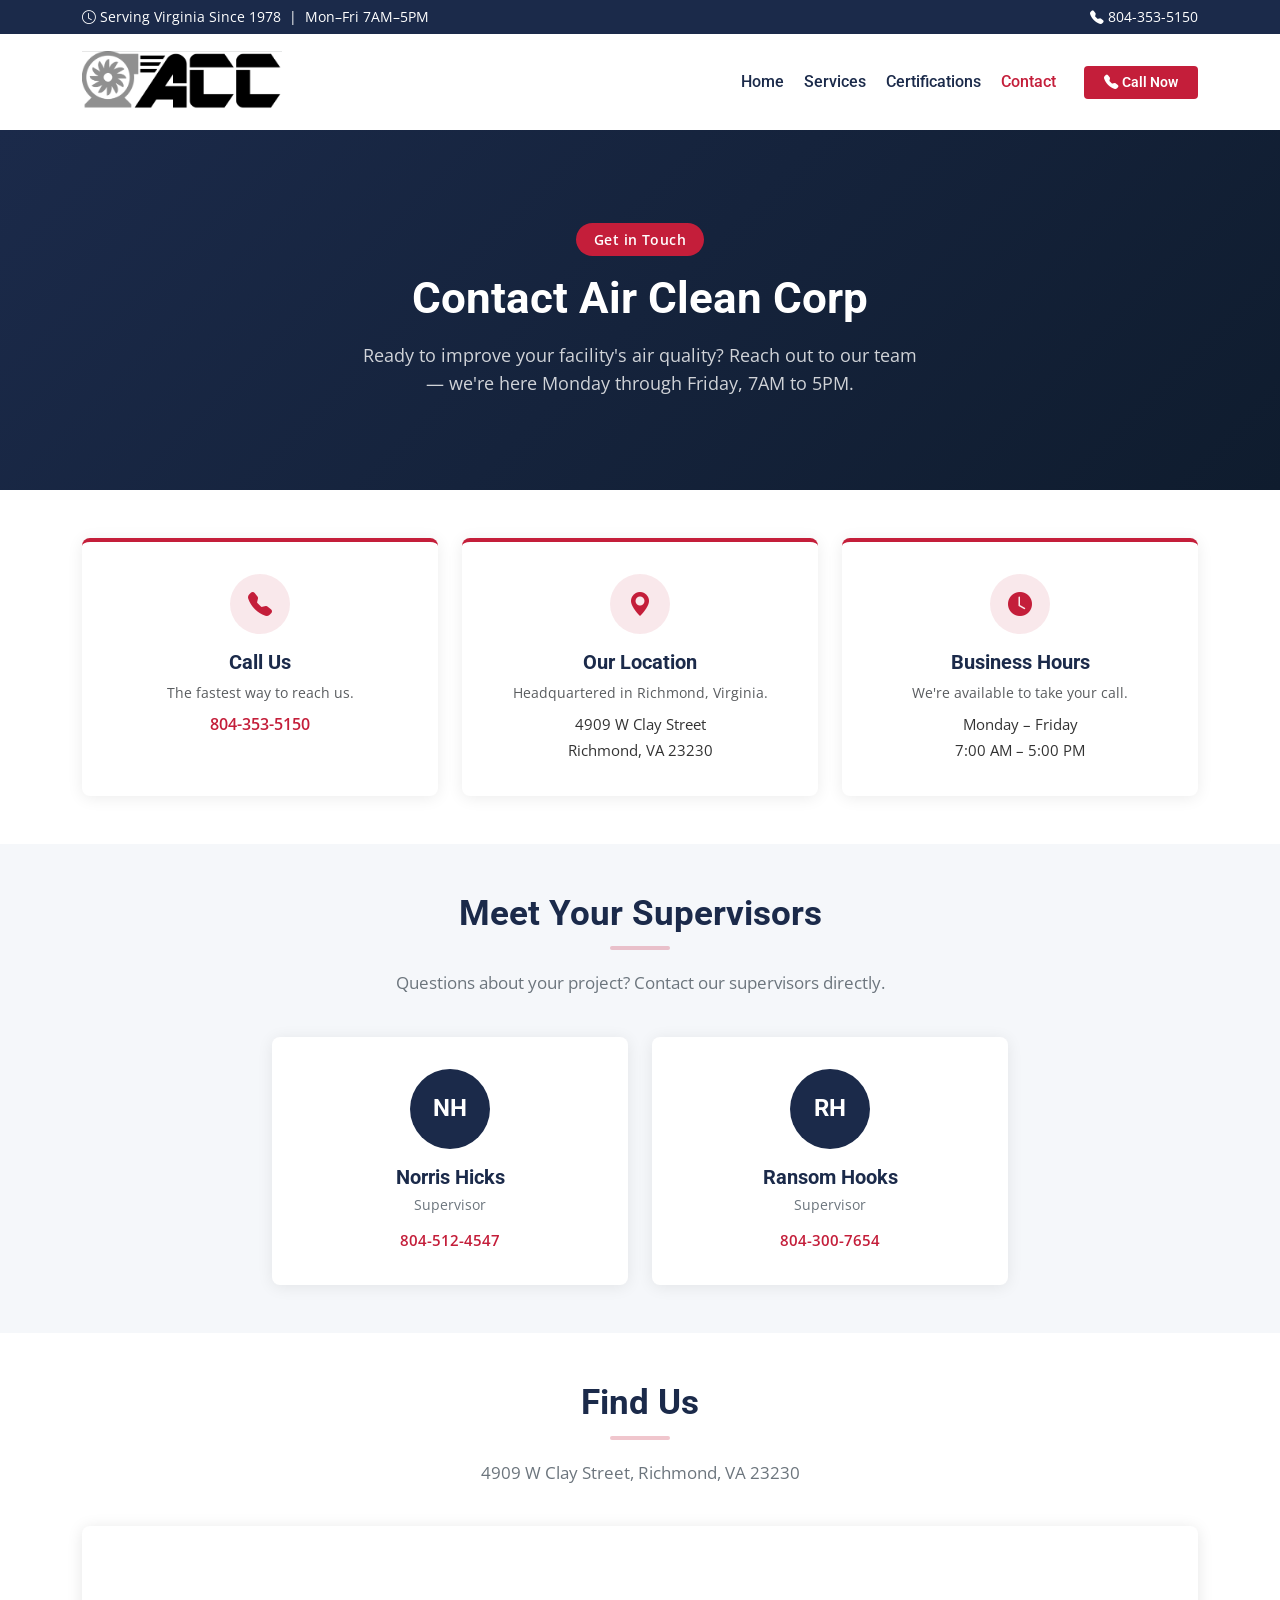
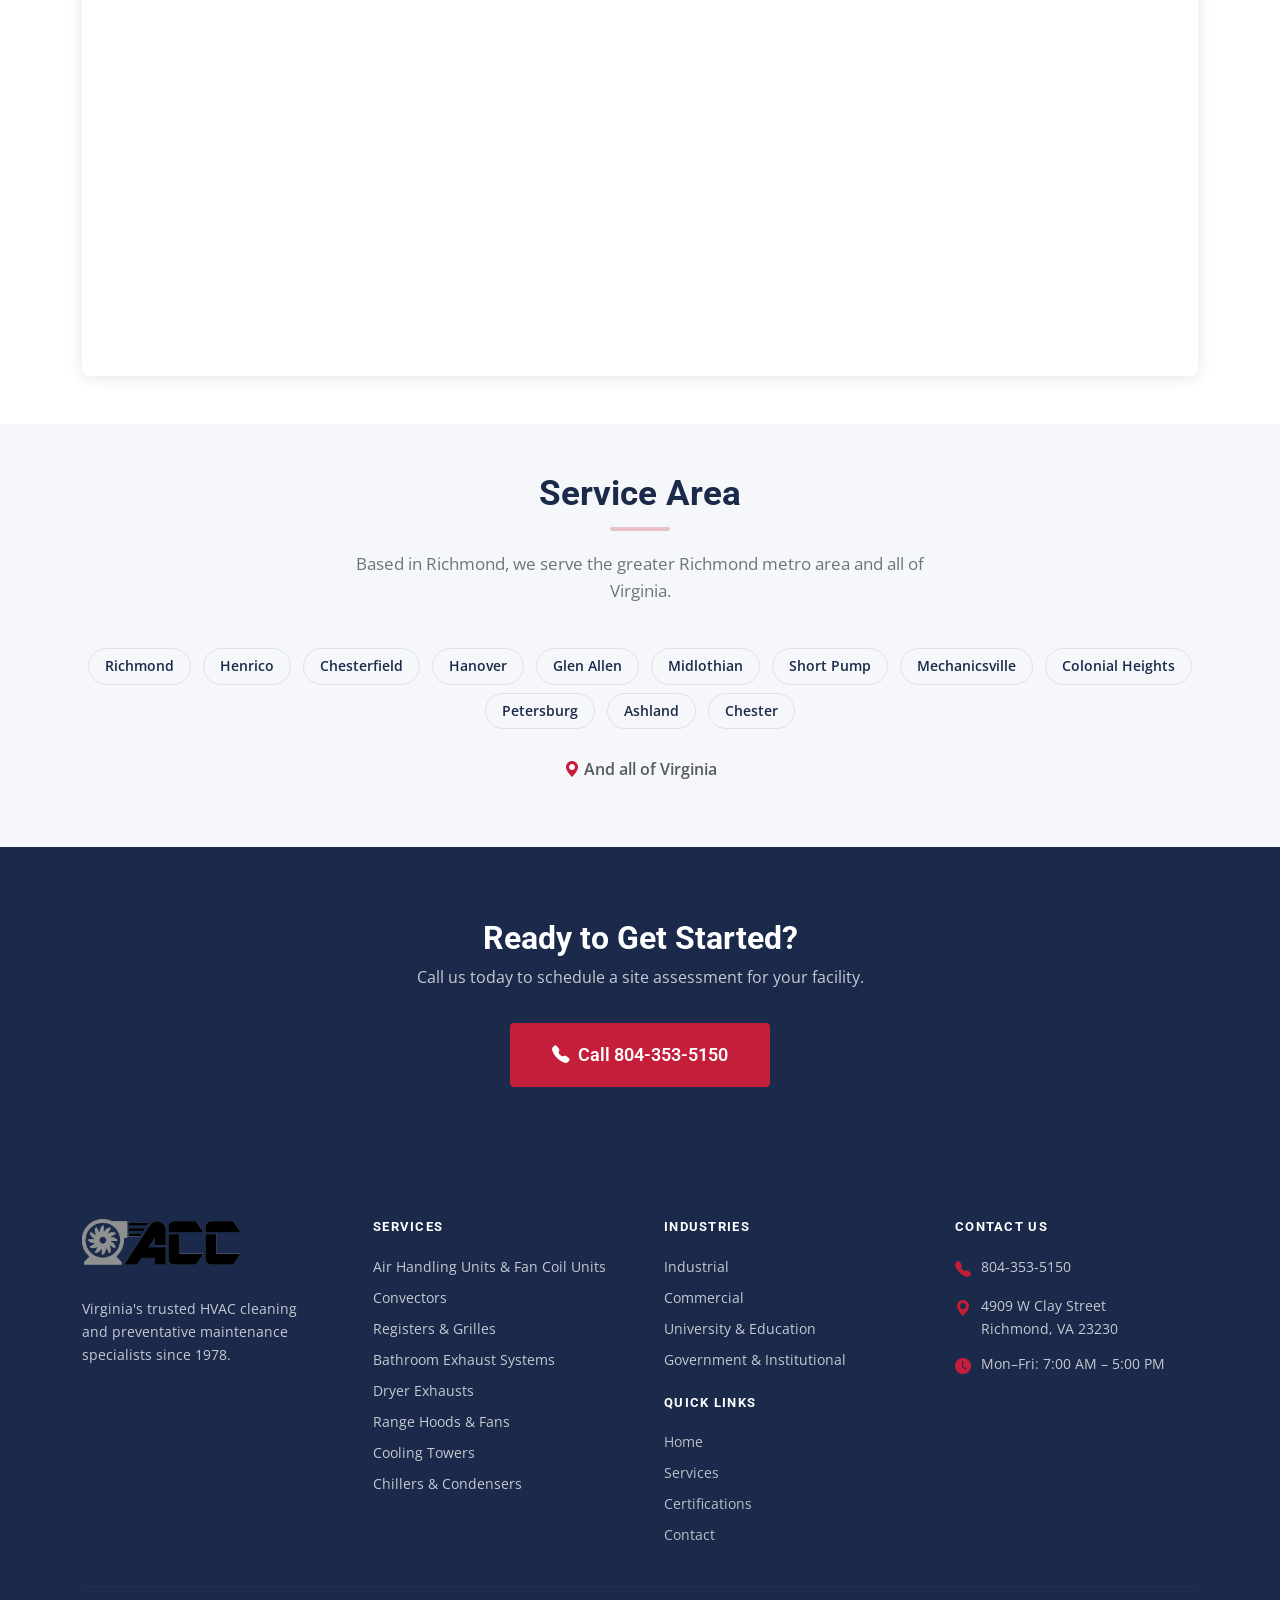
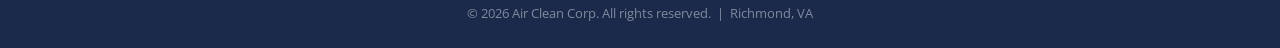
==== contact.html @ da38b6a6 "Initial build: Air Clean Corp static website 2-page static site for aircleancorp.com — HVAC cleaning" ====
<!DOCTYPE html>
<html lang="en">
<head>
  <meta charset="UTF-8" />
  <meta name="viewport" content="width=device-width, initial-scale=1.0" />
  <meta name="description" content="Contact Air Clean Corp — HVAC cleaning specialists in Richmond, VA. Call 804-353-5150. Serving all of Virginia since 1978." />
  <title>Contact | Air Clean Corp | Richmond, VA</title>

  <!-- Favicon -->
  <link rel="icon" type="image/png" href="Image/transparent_icon.png" />

  <!-- Bootstrap 5.3 -->
  <link rel="stylesheet" href="https://cdn.jsdelivr.net/npm/bootstrap@5.3.3/dist/css/bootstrap.min.css" />
  <!-- Bootstrap Icons -->
  <link rel="stylesheet" href="https://cdn.jsdelivr.net/npm/bootstrap-icons@1.11.3/font/bootstrap-icons.min.css" />
  <!-- Google Fonts -->
  <link rel="preconnect" href="https://fonts.googleapis.com" />
  <link rel="preconnect" href="https://fonts.gstatic.com" crossorigin />
  <link href="https://fonts.googleapis.com/css2?family=Open+Sans:wght@400;500;600&family=Roboto:wght@400;500;700;800&display=swap" rel="stylesheet" />

  <!-- Custom Styles -->
  <link rel="stylesheet" href="css/style.css" />
</head>
<body>

  <!-- ═══════════════════════════════════════════════
       Top Utility Bar
  ════════════════════════════════════════════════ -->
  <div class="top-bar">
    <div class="container">
      <div class="d-flex justify-content-between align-items-center flex-wrap gap-2">
        <span><i class="bi bi-clock me-1"></i>Serving Virginia Since 1978 &nbsp;|&nbsp; Mon–Fri 7AM–5PM</span>
        <a href="tel:8043535150"><i class="bi bi-telephone-fill me-1"></i>804-353-5150</a>
      </div>
    </div>
  </div>

  <!-- ═══════════════════════════════════════════════
       Navbar
  ════════════════════════════════════════════════ -->
  <nav class="navbar navbar-expand-lg sticky-top">
    <div class="container">
      <a class="navbar-brand" href="index.html">
        <img src="Image/acc_logo_transparent.png" alt="Air Clean Corp" />
      </a>
      <button class="navbar-toggler border-0" type="button"
              data-bs-toggle="collapse" data-bs-target="#navMain"
              aria-controls="navMain" aria-expanded="false" aria-label="Toggle navigation">
        <span class="navbar-toggler-icon"></span>
      </button>
      <div class="collapse navbar-collapse" id="navMain">
        <ul class="navbar-nav ms-auto align-items-lg-center gap-lg-1 mb-2 mb-lg-0">
          <li class="nav-item">
            <a class="nav-link" href="index.html">Home</a>
          </li>
          <li class="nav-item">
            <a class="nav-link" href="index.html#services">Services</a>
          </li>
          <li class="nav-item">
            <a class="nav-link" href="index.html#certifications">Certifications</a>
          </li>
          <li class="nav-item">
            <a class="nav-link active" href="contact.html">Contact</a>
          </li>
          <li class="nav-item ms-lg-3">
            <a class="btn-call" href="tel:8043535150">
              <i class="bi bi-telephone-fill me-1"></i>Call Now
            </a>
          </li>
        </ul>
      </div>
    </div>
  </nav>

  <!-- ═══════════════════════════════════════════════
       Section 1: Contact Hero
  ════════════════════════════════════════════════ -->
  <section class="contact-hero">
    <div class="container">
      <div class="text-center py-5">
        <div class="badge-pill mb-3">Get in Touch</div>
        <h1 style="color: var(--acc-white); font-size: clamp(2rem, 4vw, 2.75rem);">
          Contact Air Clean Corp
        </h1>
        <p style="color: rgba(255,255,255,0.8); font-size: 1.1rem; max-width: 560px; margin: 1rem auto 0;">
          Ready to improve your facility's air quality? Reach out to our team —
          we're here Monday through Friday, 7AM to 5PM.
        </p>
      </div>
    </div>
  </section>

  <!-- ═══════════════════════════════════════════════
       Section 2: Contact Method Cards
  ════════════════════════════════════════════════ -->
  <section class="py-5">
    <div class="container">
      <div class="row g-4 justify-content-center">
        <div class="col-md-4">
          <div class="contact-method-card">
            <div class="contact-method-icon">
              <i class="bi bi-telephone-fill"></i>
            </div>
            <h5>Call Us</h5>
            <p class="text-muted small mb-2">The fastest way to reach us.</p>
            <a href="tel:8043535150">804-353-5150</a>
          </div>
        </div>
        <div class="col-md-4">
          <div class="contact-method-card">
            <div class="contact-method-icon">
              <i class="bi bi-geo-alt-fill"></i>
            </div>
            <h5>Our Location</h5>
            <p class="text-muted small mb-2">Headquartered in Richmond, Virginia.</p>
            <span style="font-size: 0.95rem; color: #333;">
              4909 W Clay Street<br />Richmond, VA 23230
            </span>
          </div>
        </div>
        <div class="col-md-4">
          <div class="contact-method-card">
            <div class="contact-method-icon">
              <i class="bi bi-clock-fill"></i>
            </div>
            <h5>Business Hours</h5>
            <p class="text-muted small mb-2">We're available to take your call.</p>
            <span style="font-size: 0.95rem; color: #333;">
              Monday – Friday<br />7:00 AM – 5:00 PM
            </span>
          </div>
        </div>
      </div>
    </div>
  </section>

  <!-- ═══════════════════════════════════════════════
       Section 3: Meet Your Team
  ════════════════════════════════════════════════ -->
  <section class="py-5 bg-light-gray">
    <div class="container">
      <div class="text-center mb-4">
        <h2 class="section-title">Meet Your Supervisors</h2>
        <hr class="section-divider" />
        <p class="section-subtitle">
          Questions about your project? Contact our supervisors directly.
        </p>
      </div>
      <div class="row g-4 justify-content-center">
        <div class="col-md-5 col-lg-4">
          <div class="team-card">
            <div class="avatar-circle">NH</div>
            <h5>Norris Hicks</h5>
            <p class="role">Supervisor</p>
            <a href="tel:8045124547">804-512-4547</a>
          </div>
        </div>
        <div class="col-md-5 col-lg-4">
          <div class="team-card">
            <div class="avatar-circle">RH</div>
            <h5>Ransom Hooks</h5>
            <p class="role">Supervisor</p>
            <a href="tel:8043007654">804-300-7654</a>
          </div>
        </div>
      </div>
    </div>
  </section>

  <!-- ═══════════════════════════════════════════════
       Section 4: Google Maps Embed
  ════════════════════════════════════════════════ -->
  <section class="py-5">
    <div class="container">
      <div class="text-center mb-4">
        <h2 class="section-title">Find Us</h2>
        <hr class="section-divider" />
        <p class="section-subtitle">4909 W Clay Street, Richmond, VA 23230</p>
      </div>
      <div class="map-wrapper">
        <iframe
          src="https://www.google.com/maps/embed?pb=!1m18!1m12!1m3!1d3163.1!2d-77.4956!3d37.5585!2m3!1f0!2f0!3f0!3m2!1i1024!2i768!4f13.1!3m3!1m2!1s0x89b111a9a5d12345%3A0x0!2s4909+W+Clay+St%2C+Richmond%2C+VA+23230!5e0!3m2!1sen!2sus!4v1700000000000"
          width="100%"
          height="450"
          style="border: 0; display: block;"
          allowfullscreen=""
          loading="lazy"
          referrerpolicy="no-referrer-when-downgrade"
          title="Air Clean Corp location — 4909 W Clay Street, Richmond VA 23230">
        </iframe>
      </div>
    </div>
  </section>

  <!-- ═══════════════════════════════════════════════
       Section 5: Service Area List
  ════════════════════════════════════════════════ -->
  <section class="py-5 bg-light-gray">
    <div class="container">
      <div class="text-center mb-4">
        <h2 class="section-title">Service Area</h2>
        <hr class="section-divider" />
        <p class="section-subtitle">
          Based in Richmond, we serve the greater Richmond metro area and all of Virginia.
        </p>
      </div>
      <div class="text-center mb-4">
        <span class="city-chip">Richmond</span>
        <span class="city-chip">Henrico</span>
        <span class="city-chip">Chesterfield</span>
        <span class="city-chip">Hanover</span>
        <span class="city-chip">Glen Allen</span>
        <span class="city-chip">Midlothian</span>
        <span class="city-chip">Short Pump</span>
        <span class="city-chip">Mechanicsville</span>
        <span class="city-chip">Colonial Heights</span>
        <span class="city-chip">Petersburg</span>
        <span class="city-chip">Ashland</span>
        <span class="city-chip">Chester</span>
      </div>
      <p class="text-center text-muted fw-semibold">
        <i class="bi bi-geo-alt-fill" style="color: var(--acc-red);"></i>
        And all of Virginia
      </p>
    </div>
  </section>

  <!-- ═══════════════════════════════════════════════
       Section 6: CTA Strip
  ════════════════════════════════════════════════ -->
  <section class="cta-band">
    <div class="container text-center">
      <h2>Ready to Get Started?</h2>
      <p>Call us today to schedule a site assessment for your facility.</p>
      <a href="tel:8043535150" class="btn-cta-red" style="font-size: 1.1rem; padding: 16px 40px;">
        <i class="bi bi-telephone-fill me-2"></i>Call 804-353-5150
      </a>
    </div>
  </section>

  <!-- ═══════════════════════════════════════════════
       Footer
  ════════════════════════════════════════════════ -->
  <footer class="footer">
    <div class="container">
      <div class="row g-5">
        <div class="col-lg-3 col-md-6">
          <img src="Image/acc_logo_transparent.png" alt="Air Clean Corp" class="footer-logo" />
          <p style="font-size: 0.9rem; margin-top: 0.75rem;">
            Virginia's trusted HVAC cleaning and preventative maintenance specialists since 1978.
          </p>
        </div>
        <div class="col-lg-3 col-md-6">
          <h6>Services</h6>
          <ul>
            <li>Air Handling Units &amp; Fan Coil Units</li>
            <li>Convectors</li>
            <li>Registers &amp; Grilles</li>
            <li>Bathroom Exhaust Systems</li>
            <li>Dryer Exhausts</li>
            <li>Range Hoods &amp; Fans</li>
            <li>Cooling Towers</li>
            <li>Chillers &amp; Condensers</li>
          </ul>
        </div>
        <div class="col-lg-3 col-md-6">
          <h6>Industries</h6>
          <ul>
            <li>Industrial</li>
            <li>Commercial</li>
            <li>University &amp; Education</li>
            <li>Government &amp; Institutional</li>
          </ul>
          <h6 class="mt-4">Quick Links</h6>
          <ul>
            <li><a href="index.html">Home</a></li>
            <li><a href="index.html#services">Services</a></li>
            <li><a href="index.html#certifications">Certifications</a></li>
            <li><a href="contact.html">Contact</a></li>
          </ul>
        </div>
        <div class="col-lg-3 col-md-6">
          <h6>Contact Us</h6>
          <div class="footer-contact-item">
            <i class="bi bi-telephone-fill"></i>
            <div>
              <a href="tel:8043535150" style="color: rgba(255,255,255,0.75); text-decoration: none;">
                804-353-5150
              </a>
            </div>
          </div>
          <div class="footer-contact-item">
            <i class="bi bi-geo-alt-fill"></i>
            <div>4909 W Clay Street<br />Richmond, VA 23230</div>
          </div>
          <div class="footer-contact-item">
            <i class="bi bi-clock-fill"></i>
            <div>Mon–Fri: 7:00 AM – 5:00 PM</div>
          </div>
        </div>
      </div>
      <hr class="footer-divider" />
      <p class="footer-copyright text-center mb-0">
        &copy; 2026 Air Clean Corp. All rights reserved. &nbsp;|&nbsp; Richmond, VA
      </p>
    </div>
  </footer>

  <!-- Bootstrap JS Bundle -->
  <script src="https://cdn.jsdelivr.net/npm/bootstrap@5.3.3/dist/js/bootstrap.bundle.min.js"></script>
  <!-- Custom JS -->
  <script src="js/main.js"></script>
</body>
</html>
---- css/style.css ----
/* ============================================================
   Air Clean Corp — Custom Styles
   Colors: Red #C41E3A | Navy #1B2A4A | White #FFFFFF
   Fonts: Roboto (headings) | Open Sans (body)
   ============================================================ */

:root {
  --acc-red: #C41E3A;
  --acc-navy: #1B2A4A;
  --acc-white: #FFFFFF;
  --acc-light: #F5F7FA;
  --acc-gray: #6C757D;
  --acc-border: #DEE2E6;
  --transition: 0.3s ease;
}

/* ── Typography ── */
body {
  font-family: 'Open Sans', sans-serif;
  color: #333;
  line-height: 1.6;
}

h1, h2, h3, h4, h5, h6 {
  font-family: 'Roboto', sans-serif;
  font-weight: 700;
}

/* ── Top Utility Bar ── */
.top-bar {
  background: var(--acc-navy);
  color: var(--acc-white);
  font-size: 0.85rem;
  padding: 6px 0;
}

.top-bar a {
  color: var(--acc-white);
  text-decoration: none;
  transition: opacity var(--transition);
}

.top-bar a:hover {
  opacity: 0.8;
}

/* ── Navbar ── */
.navbar {
  background: var(--acc-white);
  padding: 12px 0;
  transition: box-shadow var(--transition);
}

.navbar.scrolled {
  box-shadow: 0 2px 12px rgba(0, 0, 0, 0.12);
}

.navbar-brand img {
  width: 200px;
  height: auto;
}

.navbar-nav .nav-link {
  font-family: 'Roboto', sans-serif;
  font-weight: 500;
  color: var(--acc-navy);
  padding: 8px 16px;
  transition: color var(--transition);
}

.navbar-nav .nav-link:hover,
.navbar-nav .nav-link.active {
  color: var(--acc-red);
}

.btn-call {
  background: var(--acc-red);
  color: var(--acc-white);
  border: none;
  padding: 8px 20px;
  border-radius: 4px;
  font-family: 'Roboto', sans-serif;
  font-weight: 600;
  font-size: 0.9rem;
  text-decoration: none;
  transition: background var(--transition);
  white-space: nowrap;
}

.btn-call:hover {
  background: #a01830;
  color: var(--acc-white);
}

/* ── Hero ── */
.hero {
  background: linear-gradient(135deg, var(--acc-navy) 0%, #0f1c2e 100%);
  min-height: 85vh;
  display: flex;
  align-items: center;
  position: relative;
  overflow: hidden;
}

.hero-watermark {
  position: absolute;
  right: -5%;
  top: 50%;
  transform: translateY(-50%);
  width: 50%;
  max-width: 600px;
  opacity: 0.06;
  pointer-events: none;
}

.hero-content {
  position: relative;
  z-index: 2;
}

.hero h1 {
  font-size: clamp(2rem, 4vw, 3rem);
  color: var(--acc-white);
  line-height: 1.2;
  margin-bottom: 1rem;
}

.hero p.lead {
  color: rgba(255,255,255,0.85);
  font-size: 1.15rem;
}

.badge-pill {
  background: var(--acc-red);
  color: var(--acc-white);
  padding: 6px 18px;
  border-radius: 50px;
  font-size: 0.85rem;
  font-weight: 600;
  display: inline-block;
  margin-bottom: 1.25rem;
  letter-spacing: 0.03em;
}

.btn-hero-primary {
  background: var(--acc-red);
  color: var(--acc-white);
  border: 2px solid var(--acc-red);
  padding: 14px 32px;
  font-family: 'Roboto', sans-serif;
  font-weight: 600;
  font-size: 1rem;
  border-radius: 4px;
  text-decoration: none;
  transition: all var(--transition);
  display: inline-block;
}

.btn-hero-primary:hover {
  background: #a01830;
  border-color: #a01830;
  color: var(--acc-white);
}

.btn-hero-outline {
  background: transparent;
  color: var(--acc-white);
  border: 2px solid var(--acc-white);
  padding: 14px 32px;
  font-family: 'Roboto', sans-serif;
  font-weight: 600;
  font-size: 1rem;
  border-radius: 4px;
  text-decoration: none;
  transition: all var(--transition);
  display: inline-block;
}

.btn-hero-outline:hover {
  background: var(--acc-white);
  color: var(--acc-navy);
}

/* ── Section Patterns ── */
.section-title {
  font-size: clamp(1.6rem, 3vw, 2.2rem);
  color: var(--acc-navy);
  margin-bottom: 0.5rem;
}

.section-subtitle {
  color: var(--acc-gray);
  font-size: 1.05rem;
  max-width: 600px;
  margin: 0 auto 2.5rem;
}

.section-divider {
  width: 60px;
  height: 4px;
  background: var(--acc-red);
  border: none;
  margin: 0.75rem auto 1.25rem;
  border-radius: 2px;
}

.bg-light-gray {
  background: var(--acc-light);
}

.bg-navy {
  background: var(--acc-navy);
}

/* ── About Section ── */
.about-stat {
  text-align: center;
  padding: 16px;
}

.about-stat .stat-number {
  font-size: 2.2rem;
  font-weight: 800;
  color: var(--acc-red);
  font-family: 'Roboto', sans-serif;
}

.about-stat .stat-label {
  font-size: 0.85rem;
  color: var(--acc-gray);
  text-transform: uppercase;
  letter-spacing: 0.05em;
}

.about-check-item {
  display: flex;
  align-items: flex-start;
  gap: 10px;
  margin-bottom: 0.75rem;
}

.about-check-item .bi {
  color: var(--acc-red);
  font-size: 1.1rem;
  margin-top: 2px;
  flex-shrink: 0;
}

/* ── Why Clean Cards ── */
.why-card {
  background: var(--acc-white);
  border-radius: 8px;
  padding: 2rem 1.5rem;
  text-align: center;
  box-shadow: 0 2px 16px rgba(0,0,0,0.07);
  transition: transform var(--transition), box-shadow var(--transition);
  height: 100%;
}

.why-card:hover {
  transform: translateY(-4px);
  box-shadow: 0 8px 28px rgba(0,0,0,0.12);
}

.why-icon {
  width: 64px;
  height: 64px;
  background: rgba(196, 30, 58, 0.1);
  border-radius: 50%;
  display: flex;
  align-items: center;
  justify-content: center;
  margin: 0 auto 1rem;
}

.why-icon .bi {
  font-size: 1.75rem;
  color: var(--acc-red);
}

/* ── Stats Band ── */
.stats-band {
  background: var(--acc-navy);
  color: var(--acc-white);
}

.stat-item .number {
  font-size: 3rem;
  font-weight: 800;
  color: var(--acc-red);
  font-family: 'Roboto', sans-serif;
  line-height: 1;
}

.stat-item .label {
  font-size: 0.9rem;
  color: rgba(255,255,255,0.75);
  text-transform: uppercase;
  letter-spacing: 0.08em;
  margin-top: 6px;
}

/* ── Service Cards ── */
.service-card {
  background: var(--acc-white);
  border-radius: 8px;
  padding: 1.75rem 1.5rem;
  box-shadow: 0 2px 12px rgba(0,0,0,0.07);
  border-top: 4px solid var(--acc-red);
  transition: transform var(--transition), box-shadow var(--transition);
  height: 100%;
  display: flex;
  flex-direction: column;
}

.service-card:hover {
  transform: translateY(-4px);
  box-shadow: 0 8px 28px rgba(0,0,0,0.12);
}

.service-card .bi {
  font-size: 1.75rem;
  color: var(--acc-red);
  margin-bottom: 0.75rem;
}

.service-card h5 {
  font-size: 1rem;
  color: var(--acc-navy);
  margin-bottom: 0.5rem;
}

.service-card p {
  font-size: 0.88rem;
  color: var(--acc-gray);
  margin-bottom: 0;
  flex-grow: 1;
}

/* ── Process Steps ── */
.process-step {
  text-align: center;
  position: relative;
}

.step-circle {
  width: 60px;
  height: 60px;
  border-radius: 50%;
  background: var(--acc-red);
  color: var(--acc-white);
  font-size: 1.4rem;
  font-weight: 800;
  display: flex;
  align-items: center;
  justify-content: center;
  margin: 0 auto 1rem;
  font-family: 'Roboto', sans-serif;
  position: relative;
  z-index: 2;
}

.process-connector {
  position: absolute;
  top: 30px;
  left: calc(50% + 30px);
  right: calc(-50% + 30px);
  height: 2px;
  background: var(--acc-border);
  z-index: 1;
}

.process-step:last-child .process-connector {
  display: none;
}

/* ── Gallery ── */
.gallery-placeholder {
  background: var(--acc-navy);
  border-radius: 8px;
  aspect-ratio: 4 / 3;
  display: flex;
  flex-direction: column;
  align-items: center;
  justify-content: center;
  color: rgba(255,255,255,0.5);
  font-size: 0.85rem;
  gap: 8px;
}

.gallery-placeholder .bi {
  font-size: 2rem;
  opacity: 0.4;
}

/* ── Problem Spotlight ── */
.problem-section {
  background: var(--acc-navy);
  color: var(--acc-white);
}

.problem-list li {
  padding: 6px 0;
  display: flex;
  align-items: center;
  gap: 10px;
}

.problem-list li .bi {
  color: var(--acc-red);
  font-size: 1.1rem;
  flex-shrink: 0;
}

/* ── Industries ── */
.industry-card {
  background: var(--acc-white);
  border-radius: 8px;
  padding: 2rem 1.5rem;
  text-align: center;
  box-shadow: 0 2px 12px rgba(0,0,0,0.07);
  transition: transform var(--transition);
  height: 100%;
}

.industry-card:hover {
  transform: translateY(-4px);
}

.industry-icon {
  width: 64px;
  height: 64px;
  background: var(--acc-navy);
  border-radius: 8px;
  display: flex;
  align-items: center;
  justify-content: center;
  margin: 0 auto 1rem;
}

.industry-icon .bi {
  font-size: 1.75rem;
  color: var(--acc-white);
}

/* ── Certifications ── */
.cert-item {
  text-align: center;
  padding: 1.5rem;
}

.cert-item img {
  max-height: 90px;
  max-width: 180px;
  width: auto;
  object-fit: contain;
  margin-bottom: 0.75rem;
}

.cert-label {
  font-size: 0.85rem;
  color: var(--acc-gray);
  font-weight: 600;
  text-transform: uppercase;
  letter-spacing: 0.05em;
}

.cert-badge-text {
  display: inline-flex;
  align-items: center;
  justify-content: center;
  width: 90px;
  height: 90px;
  background: var(--acc-navy);
  border-radius: 50%;
  color: var(--acc-white);
  font-size: 0.75rem;
  font-weight: 700;
  text-align: center;
  text-transform: uppercase;
  letter-spacing: 0.04em;
  line-height: 1.2;
  margin-bottom: 0.75rem;
}

/* ── Service Area Strip ── */
.service-area-strip {
  background: var(--acc-red);
  color: var(--acc-white);
  padding: 20px 0;
  text-align: center;
  font-size: 1.1rem;
  font-weight: 600;
  font-family: 'Roboto', sans-serif;
}

.service-area-strip .bi {
  margin-right: 8px;
}

/* ── CTA Band ── */
.cta-band {
  background: var(--acc-navy);
  color: var(--acc-white);
  padding: 72px 0;
  text-align: center;
}

.cta-band h2 {
  color: var(--acc-white);
  margin-bottom: 0.5rem;
}

.cta-band p {
  color: rgba(255,255,255,0.75);
  margin-bottom: 2rem;
}

.btn-cta-red {
  background: var(--acc-red);
  color: var(--acc-white);
  border: 2px solid var(--acc-red);
  padding: 14px 36px;
  font-family: 'Roboto', sans-serif;
  font-weight: 600;
  font-size: 1rem;
  border-radius: 4px;
  text-decoration: none;
  transition: all var(--transition);
  display: inline-block;
}

.btn-cta-red:hover {
  background: #a01830;
  border-color: #a01830;
  color: var(--acc-white);
}

.btn-cta-outline {
  background: transparent;
  color: var(--acc-white);
  border: 2px solid rgba(255,255,255,0.6);
  padding: 14px 36px;
  font-family: 'Roboto', sans-serif;
  font-weight: 600;
  font-size: 1rem;
  border-radius: 4px;
  text-decoration: none;
  transition: all var(--transition);
  display: inline-block;
}

.btn-cta-outline:hover {
  border-color: var(--acc-white);
  background: rgba(255,255,255,0.1);
  color: var(--acc-white);
}

/* ── Footer ── */
.footer {
  background: var(--acc-navy);
  color: rgba(255,255,255,0.75);
  padding: 60px 0 24px;
}

.footer-logo {
  width: 160px;
  margin-bottom: 1rem;
}

.footer h6 {
  color: var(--acc-white);
  font-size: 0.8rem;
  text-transform: uppercase;
  letter-spacing: 0.1em;
  margin-bottom: 1.25rem;
}

.footer ul {
  list-style: none;
  padding: 0;
  margin: 0;
}

.footer ul li {
  margin-bottom: 0.5rem;
  font-size: 0.9rem;
}

.footer ul li a {
  color: rgba(255,255,255,0.7);
  text-decoration: none;
  transition: color var(--transition);
}

.footer ul li a:hover {
  color: var(--acc-white);
}

.footer-contact-item {
  display: flex;
  align-items: flex-start;
  gap: 10px;
  margin-bottom: 0.75rem;
  font-size: 0.9rem;
}

.footer-contact-item .bi {
  color: var(--acc-red);
  font-size: 1rem;
  margin-top: 2px;
  flex-shrink: 0;
}

.footer-divider {
  border-color: rgba(255,255,255,0.12);
  margin: 2rem 0 1rem;
}

.footer-copyright {
  font-size: 0.82rem;
  color: rgba(255,255,255,0.45);
}

/* ── Contact Page ── */
.contact-hero {
  background: linear-gradient(135deg, var(--acc-navy) 0%, #0f1c2e 100%);
  min-height: 40vh;
  display: flex;
  align-items: center;
}

.contact-method-card {
  background: var(--acc-white);
  border-radius: 8px;
  padding: 2rem;
  text-align: center;
  box-shadow: 0 2px 16px rgba(0,0,0,0.08);
  border-top: 4px solid var(--acc-red);
  height: 100%;
  transition: transform var(--transition);
}

.contact-method-card:hover {
  transform: translateY(-4px);
}

.contact-method-icon {
  width: 60px;
  height: 60px;
  background: rgba(196, 30, 58, 0.1);
  border-radius: 50%;
  display: flex;
  align-items: center;
  justify-content: center;
  margin: 0 auto 1rem;
}

.contact-method-icon .bi {
  font-size: 1.5rem;
  color: var(--acc-red);
}

.contact-method-card h5 {
  color: var(--acc-navy);
  margin-bottom: 0.5rem;
}

.contact-method-card a {
  color: var(--acc-red);
  text-decoration: none;
  font-weight: 600;
}

.contact-method-card a:hover {
  text-decoration: underline;
}

/* ── Team Cards ── */
.team-card {
  background: var(--acc-white);
  border-radius: 8px;
  padding: 2rem 1.5rem;
  text-align: center;
  box-shadow: 0 2px 16px rgba(0,0,0,0.08);
  height: 100%;
}

.avatar-circle {
  width: 80px;
  height: 80px;
  border-radius: 50%;
  background: var(--acc-navy);
  color: var(--acc-white);
  font-size: 1.5rem;
  font-weight: 700;
  display: flex;
  align-items: center;
  justify-content: center;
  margin: 0 auto 1rem;
  font-family: 'Roboto', sans-serif;
}

.team-card h5 {
  color: var(--acc-navy);
  margin-bottom: 0.25rem;
}

.team-card .role {
  color: var(--acc-gray);
  font-size: 0.9rem;
  margin-bottom: 0.75rem;
}

.team-card a {
  color: var(--acc-red);
  text-decoration: none;
  font-weight: 600;
  font-size: 0.95rem;
}

/* ── Map ── */
.map-wrapper {
  border-radius: 8px;
  overflow: hidden;
  box-shadow: 0 2px 16px rgba(0,0,0,0.1);
}

/* ── Service Area List ── */
.city-chip {
  display: inline-block;
  background: var(--acc-light);
  color: var(--acc-navy);
  padding: 6px 16px;
  border-radius: 50px;
  font-size: 0.88rem;
  font-weight: 600;
  margin: 4px;
  border: 1px solid var(--acc-border);
}

/* ── Responsive ── */
@media (max-width: 991.98px) {
  .process-connector {
    display: none;
  }

  .hero {
    min-height: auto;
    padding: 80px 0;
  }

  .hero-watermark {
    opacity: 0.04;
    width: 80%;
    right: -10%;
  }
}

@media (max-width: 767.98px) {
  .top-bar .d-flex {
    flex-direction: column;
    gap: 4px;
    text-align: center;
  }

  .stat-item .number {
    font-size: 2.2rem;
  }

  .cta-band {
    padding: 48px 0;
  }

  .btn-hero-primary,
  .btn-hero-outline,
  .btn-cta-red,
  .btn-cta-outline {
    display: block;
    width: 100%;
    max-width: 280px;
    margin: 0 auto;
  }

  .d-flex.gap-3.flex-wrap.justify-content-center .btn-hero-primary,
  .d-flex.gap-3.flex-wrap.justify-content-center .btn-hero-outline {
    margin: 4px auto;
  }
}

/* ── Source / Research Cards ── */
.source-card {
  background: var(--acc-white);
  border-radius: 8px;
  padding: 1.75rem 1.5rem;
  box-shadow: 0 2px 12px rgba(0,0,0,0.07);
  border-left: 4px solid var(--acc-navy);
  height: 100%;
  display: flex;
  flex-direction: column;
  gap: 0.5rem;
  transition: transform var(--transition), box-shadow var(--transition);
}

.source-card:hover {
  transform: translateY(-3px);
  box-shadow: 0 8px 24px rgba(0,0,0,0.11);
}

.source-card--cta {
  border-left-color: var(--acc-red);
  background: #fdf6f7;
}

.source-org {
  display: inline-block;
  background: var(--acc-navy);
  color: var(--acc-white);
  font-size: 0.72rem;
  font-weight: 700;
  text-transform: uppercase;
  letter-spacing: 0.08em;
  padding: 3px 10px;
  border-radius: 3px;
  width: fit-content;
  margin-bottom: 0.25rem;
}

.source-card h6 {
  color: var(--acc-navy);
  font-size: 0.95rem;
  font-weight: 700;
  margin: 0;
  line-height: 1.35;
}

.source-card p {
  color: var(--acc-gray);
  font-size: 0.87rem;
  margin: 0;
  flex-grow: 1;
  line-height: 1.6;
}

.source-card a {
  color: var(--acc-red);
  font-size: 0.88rem;
  font-weight: 600;
  text-decoration: none;
  display: inline-flex;
  align-items: center;
  gap: 4px;
  margin-top: auto;
  transition: gap var(--transition);
}

.source-card a:hover {
  gap: 8px;
  text-decoration: underline;
}
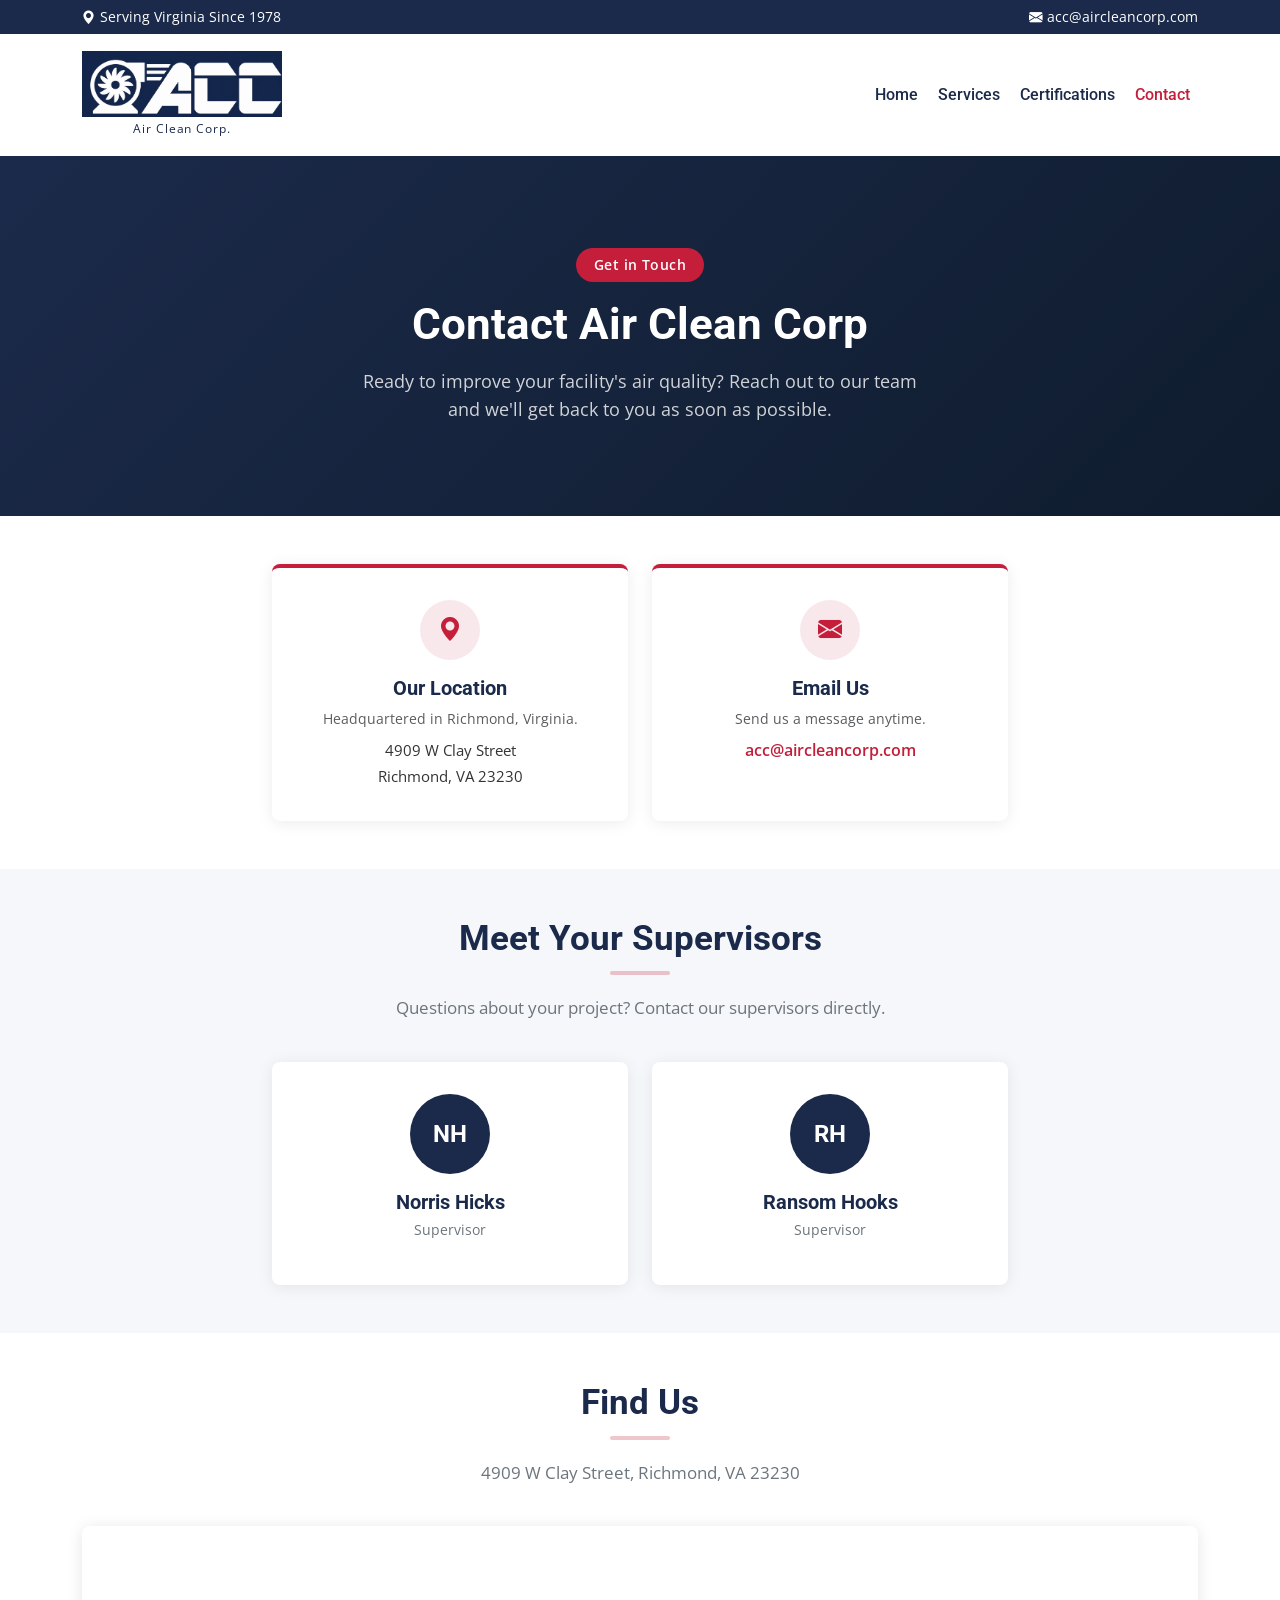
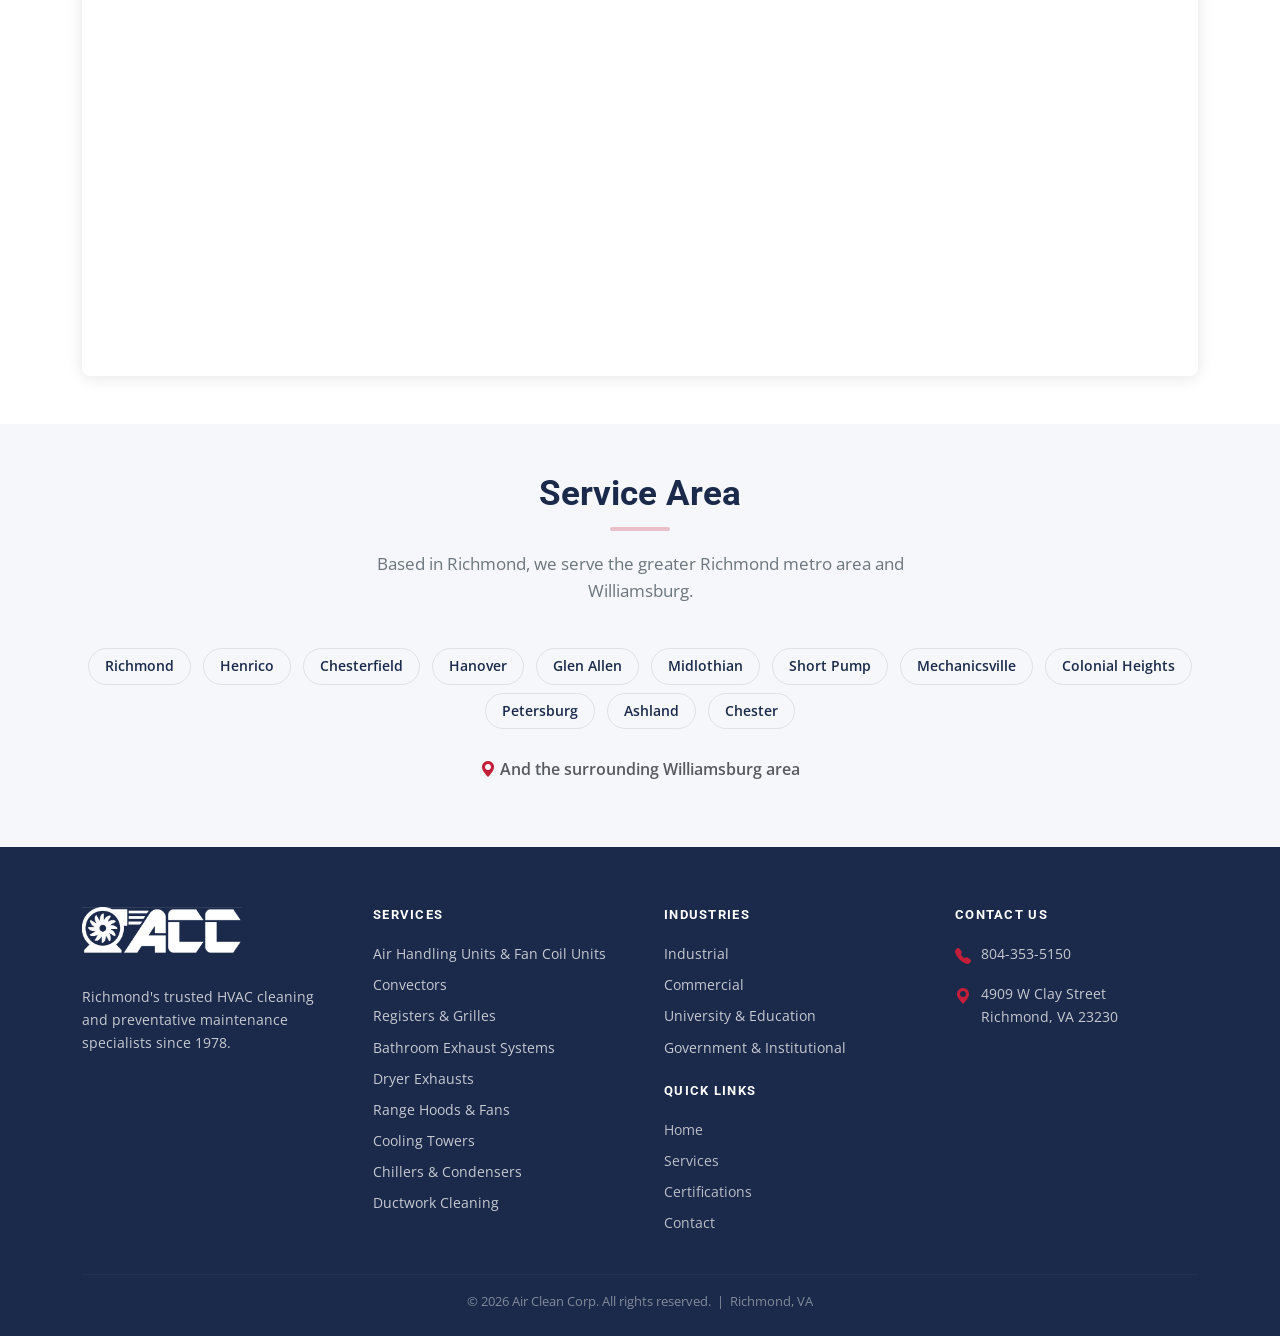
==== commit f90c92ef: "requested changes" ====
--- a/contact.html
+++ b/contact.html
@@ -1,9 +1,11 @@
 <!DOCTYPE html>
 <html lang="en">
+
 <head>
   <meta charset="UTF-8" />
   <meta name="viewport" content="width=device-width, initial-scale=1.0" />
-  <meta name="description" content="Contact Air Clean Corp — HVAC cleaning specialists in Richmond, VA. Call 804-353-5150. Serving all of Virginia since 1978." />
+  <meta name="description"
+    content="Contact Air Clean Corp — HVAC cleaning specialists in Richmond, VA. Call 804-353-5150. Serving all of Virginia since 1978." />
   <title>Contact | Air Clean Corp | Richmond, VA</title>
 
   <!-- Favicon -->
@@ -16,11 +18,14 @@
   <!-- Google Fonts -->
   <link rel="preconnect" href="https://fonts.googleapis.com" />
   <link rel="preconnect" href="https://fonts.gstatic.com" crossorigin />
-  <link href="https://fonts.googleapis.com/css2?family=Open+Sans:wght@400;500;600&family=Roboto:wght@400;500;700;800&display=swap" rel="stylesheet" />
+  <link
+    href="https://fonts.googleapis.com/css2?family=Open+Sans:wght@400;500;600&family=Roboto:wght@400;500;700;800&display=swap"
+    rel="stylesheet" />
 
   <!-- Custom Styles -->
   <link rel="stylesheet" href="css/style.css" />
 </head>
+
 <body>
 
   <!-- ═══════════════════════════════════════════════
@@ -29,8 +34,8 @@
   <div class="top-bar">
     <div class="container">
       <div class="d-flex justify-content-between align-items-center flex-wrap gap-2">
-        <span><i class="bi bi-clock me-1"></i>Serving Virginia Since 1978 &nbsp;|&nbsp; Mon–Fri 7AM–5PM</span>
-        <a href="tel:8043535150"><i class="bi bi-telephone-fill me-1"></i>804-353-5150</a>
+        <span><i class="bi bi-geo-alt-fill me-1"></i>Serving Virginia Since 1978</span>
+        <a href="mailto:acc@aircleancorp.com"><i class="bi bi-envelope-fill me-1"></i>acc@aircleancorp.com</a>
       </div>
     </div>
   </div>
@@ -41,11 +46,14 @@
   <nav class="navbar navbar-expand-lg sticky-top">
     <div class="container">
       <a class="navbar-brand" href="index.html">
-        <img src="Image/acc_logo_transparent.png" alt="Air Clean Corp" />
+        <div class="d-flex flex-column align-items-center">
+          <img src="Image/blueacc.png" alt="Air Clean Corp" />
+          <span style="font-size: 0.75rem; color: var(--acc-navy); letter-spacing: 0.08em; margin-top: 2px;">Air Clean
+            Corp.</span>
+        </div>
       </a>
-      <button class="navbar-toggler border-0" type="button"
-              data-bs-toggle="collapse" data-bs-target="#navMain"
-              aria-controls="navMain" aria-expanded="false" aria-label="Toggle navigation">
+      <button class="navbar-toggler border-0" type="button" data-bs-toggle="collapse" data-bs-target="#navMain"
+        aria-controls="navMain" aria-expanded="false" aria-label="Toggle navigation">
         <span class="navbar-toggler-icon"></span>
       </button>
       <div class="collapse navbar-collapse" id="navMain">
@@ -62,11 +70,6 @@
           <li class="nav-item">
             <a class="nav-link active" href="contact.html">Contact</a>
           </li>
-          <li class="nav-item ms-lg-3">
-            <a class="btn-call" href="tel:8043535150">
-              <i class="bi bi-telephone-fill me-1"></i>Call Now
-            </a>
-          </li>
         </ul>
       </div>
     </div>
@@ -83,8 +86,8 @@
           Contact Air Clean Corp
         </h1>
         <p style="color: rgba(255,255,255,0.8); font-size: 1.1rem; max-width: 560px; margin: 1rem auto 0;">
-          Ready to improve your facility's air quality? Reach out to our team —
-          we're here Monday through Friday, 7AM to 5PM.
+          Ready to improve your facility's air quality? Reach out to our team and we'll get back to you as soon as
+          possible.
         </p>
       </div>
     </div>
@@ -96,16 +99,7 @@
   <section class="py-5">
     <div class="container">
       <div class="row g-4 justify-content-center">
-        <div class="col-md-4">
-          <div class="contact-method-card">
-            <div class="contact-method-icon">
-              <i class="bi bi-telephone-fill"></i>
-            </div>
-            <h5>Call Us</h5>
-            <p class="text-muted small mb-2">The fastest way to reach us.</p>
-            <a href="tel:8043535150">804-353-5150</a>
-          </div>
-        </div>
+
         <div class="col-md-4">
           <div class="contact-method-card">
             <div class="contact-method-icon">
@@ -121,13 +115,11 @@
         <div class="col-md-4">
           <div class="contact-method-card">
             <div class="contact-method-icon">
-              <i class="bi bi-clock-fill"></i>
+              <i class="bi bi-envelope-fill"></i>
             </div>
-            <h5>Business Hours</h5>
-            <p class="text-muted small mb-2">We're available to take your call.</p>
-            <span style="font-size: 0.95rem; color: #333;">
-              Monday – Friday<br />7:00 AM – 5:00 PM
-            </span>
+            <h5>Email Us</h5>
+            <p class="text-muted small mb-2">Send us a message anytime.</p>
+            <a href="mailto:acc@aircleancorp.com">acc@aircleancorp.com</a>
           </div>
         </div>
       </div>
@@ -152,7 +144,7 @@
             <div class="avatar-circle">NH</div>
             <h5>Norris Hicks</h5>
             <p class="role">Supervisor</p>
-            <a href="tel:8045124547">804-512-4547</a>
+
           </div>
         </div>
         <div class="col-md-5 col-lg-4">
@@ -160,7 +152,7 @@
             <div class="avatar-circle">RH</div>
             <h5>Ransom Hooks</h5>
             <p class="role">Supervisor</p>
-            <a href="tel:8043007654">804-300-7654</a>
+
           </div>
         </div>
       </div>
@@ -180,11 +172,7 @@
       <div class="map-wrapper">
         <iframe
           src="https://www.google.com/maps/embed?pb=!1m18!1m12!1m3!1d3163.1!2d-77.4956!3d37.5585!2m3!1f0!2f0!3f0!3m2!1i1024!2i768!4f13.1!3m3!1m2!1s0x89b111a9a5d12345%3A0x0!2s4909+W+Clay+St%2C+Richmond%2C+VA+23230!5e0!3m2!1sen!2sus!4v1700000000000"
-          width="100%"
-          height="450"
-          style="border: 0; display: block;"
-          allowfullscreen=""
-          loading="lazy"
+          width="100%" height="450" style="border: 0; display: block;" allowfullscreen="" loading="lazy"
           referrerpolicy="no-referrer-when-downgrade"
           title="Air Clean Corp location — 4909 W Clay Street, Richmond VA 23230">
         </iframe>
@@ -201,7 +189,7 @@
         <h2 class="section-title">Service Area</h2>
         <hr class="section-divider" />
         <p class="section-subtitle">
-          Based in Richmond, we serve the greater Richmond metro area and all of Virginia.
+          Based in Richmond, we serve the greater Richmond metro area and Williamsburg.
         </p>
       </div>
       <div class="text-center mb-4">
@@ -220,7 +208,7 @@
       </div>
       <p class="text-center text-muted fw-semibold">
         <i class="bi bi-geo-alt-fill" style="color: var(--acc-red);"></i>
-        And all of Virginia
+        And the surrounding Williamsburg area
       </p>
     </div>
   </section>
@@ -228,7 +216,7 @@
   <!-- ═══════════════════════════════════════════════
        Section 6: CTA Strip
   ════════════════════════════════════════════════ -->
-  <section class="cta-band">
+  <!-- <section class="cta-band">
     <div class="container text-center">
       <h2>Ready to Get Started?</h2>
       <p>Call us today to schedule a site assessment for your facility.</p>
@@ -236,7 +224,7 @@
         <i class="bi bi-telephone-fill me-2"></i>Call 804-353-5150
       </a>
     </div>
-  </section>
+  </section> -->
 
   <!-- ═══════════════════════════════════════════════
        Footer
@@ -247,7 +235,7 @@
         <div class="col-lg-3 col-md-6">
           <img src="Image/acc_logo_transparent.png" alt="Air Clean Corp" class="footer-logo" />
           <p style="font-size: 0.9rem; margin-top: 0.75rem;">
-            Virginia's trusted HVAC cleaning and preventative maintenance specialists since 1978.
+            Richmond's trusted HVAC cleaning and preventative maintenance specialists since 1978.
           </p>
         </div>
         <div class="col-lg-3 col-md-6">
@@ -261,6 +249,7 @@
             <li>Range Hoods &amp; Fans</li>
             <li>Cooling Towers</li>
             <li>Chillers &amp; Condensers</li>
+            <li>Ductwork Cleaning</li>
           </ul>
         </div>
         <div class="col-lg-3 col-md-6">
@@ -293,10 +282,6 @@
             <i class="bi bi-geo-alt-fill"></i>
             <div>4909 W Clay Street<br />Richmond, VA 23230</div>
           </div>
-          <div class="footer-contact-item">
-            <i class="bi bi-clock-fill"></i>
-            <div>Mon–Fri: 7:00 AM – 5:00 PM</div>
-          </div>
         </div>
       </div>
       <hr class="footer-divider" />
@@ -311,4 +296,5 @@
   <!-- Custom JS -->
   <script src="js/main.js"></script>
 </body>
-</html>
+
+</html>
--- a/css/style.css
+++ b/css/style.css
@@ -21,7 +21,12 @@
   line-height: 1.6;
 }
 
-h1, h2, h3, h4, h5, h6 {
+h1,
+h2,
+h3,
+h4,
+h5,
+h6 {
   font-family: 'Roboto', sans-serif;
   font-weight: 700;
 }
@@ -126,7 +131,7 @@
 }
 
 .hero p.lead {
-  color: rgba(255,255,255,0.85);
+  color: rgba(255, 255, 255, 0.85);
   font-size: 1.15rem;
 }
 
@@ -252,14 +257,14 @@
   border-radius: 8px;
   padding: 2rem 1.5rem;
   text-align: center;
-  box-shadow: 0 2px 16px rgba(0,0,0,0.07);
+  box-shadow: 0 2px 16px rgba(0, 0, 0, 0.07);
   transition: transform var(--transition), box-shadow var(--transition);
   height: 100%;
 }
 
 .why-card:hover {
   transform: translateY(-4px);
-  box-shadow: 0 8px 28px rgba(0,0,0,0.12);
+  box-shadow: 0 8px 28px rgba(0, 0, 0, 0.12);
 }
 
 .why-icon {
@@ -294,7 +299,7 @@
 
 .stat-item .label {
   font-size: 0.9rem;
-  color: rgba(255,255,255,0.75);
+  color: rgba(255, 255, 255, 0.75);
   text-transform: uppercase;
   letter-spacing: 0.08em;
   margin-top: 6px;
@@ -305,7 +310,7 @@
   background: var(--acc-white);
   border-radius: 8px;
   padding: 1.75rem 1.5rem;
-  box-shadow: 0 2px 12px rgba(0,0,0,0.07);
+  box-shadow: 0 2px 12px rgba(0, 0, 0, 0.07);
   border-top: 4px solid var(--acc-red);
   transition: transform var(--transition), box-shadow var(--transition);
   height: 100%;
@@ -315,7 +320,7 @@
 
 .service-card:hover {
   transform: translateY(-4px);
-  box-shadow: 0 8px 28px rgba(0,0,0,0.12);
+  box-shadow: 0 8px 28px rgba(0, 0, 0, 0.12);
 }
 
 .service-card .bi {
@@ -383,7 +388,7 @@
   flex-direction: column;
   align-items: center;
   justify-content: center;
-  color: rgba(255,255,255,0.5);
+  color: rgba(255, 255, 255, 0.5);
   font-size: 0.85rem;
   gap: 8px;
 }
@@ -418,7 +423,7 @@
   border-radius: 8px;
   padding: 2rem 1.5rem;
   text-align: center;
-  box-shadow: 0 2px 12px rgba(0,0,0,0.07);
+  box-shadow: 0 2px 12px rgba(0, 0, 0, 0.07);
   transition: transform var(--transition);
   height: 100%;
 }
@@ -512,7 +517,7 @@
 }
 
 .cta-band p {
-  color: rgba(255,255,255,0.75);
+  color: rgba(255, 255, 255, 0.75);
   margin-bottom: 2rem;
 }
 
@@ -539,7 +544,7 @@
 .btn-cta-outline {
   background: transparent;
   color: var(--acc-white);
-  border: 2px solid rgba(255,255,255,0.6);
+  border: 2px solid rgba(255, 255, 255, 0.6);
   padding: 14px 36px;
   font-family: 'Roboto', sans-serif;
   font-weight: 600;
@@ -552,20 +557,21 @@
 
 .btn-cta-outline:hover {
   border-color: var(--acc-white);
-  background: rgba(255,255,255,0.1);
+  background: rgba(255, 255, 255, 0.1);
   color: var(--acc-white);
 }
 
 /* ── Footer ── */
 .footer {
   background: var(--acc-navy);
-  color: rgba(255,255,255,0.75);
+  color: rgba(255, 255, 255, 0.75);
   padding: 60px 0 24px;
 }
 
 .footer-logo {
   width: 160px;
   margin-bottom: 1rem;
+  filter: brightness(0) invert(1);
 }
 
 .footer h6 {
@@ -588,7 +594,7 @@
 }
 
 .footer ul li a {
-  color: rgba(255,255,255,0.7);
+  color: rgba(255, 255, 255, 0.7);
   text-decoration: none;
   transition: color var(--transition);
 }
@@ -613,13 +619,13 @@
 }
 
 .footer-divider {
-  border-color: rgba(255,255,255,0.12);
+  border-color: rgba(255, 255, 255, 0.12);
   margin: 2rem 0 1rem;
 }
 
 .footer-copyright {
   font-size: 0.82rem;
-  color: rgba(255,255,255,0.45);
+  color: rgba(255, 255, 255, 0.45);
 }
 
 /* ── Contact Page ── */
@@ -635,7 +641,7 @@
   border-radius: 8px;
   padding: 2rem;
   text-align: center;
-  box-shadow: 0 2px 16px rgba(0,0,0,0.08);
+  box-shadow: 0 2px 16px rgba(0, 0, 0, 0.08);
   border-top: 4px solid var(--acc-red);
   height: 100%;
   transition: transform var(--transition);
@@ -682,7 +688,7 @@
   border-radius: 8px;
   padding: 2rem 1.5rem;
   text-align: center;
-  box-shadow: 0 2px 16px rgba(0,0,0,0.08);
+  box-shadow: 0 2px 16px rgba(0, 0, 0, 0.08);
   height: 100%;
 }
 
@@ -723,7 +729,7 @@
 .map-wrapper {
   border-radius: 8px;
   overflow: hidden;
-  box-shadow: 0 2px 16px rgba(0,0,0,0.1);
+  box-shadow: 0 2px 16px rgba(0, 0, 0, 0.1);
 }
 
 /* ── Service Area List ── */
@@ -786,75 +792,4 @@
   .d-flex.gap-3.flex-wrap.justify-content-center .btn-hero-outline {
     margin: 4px auto;
   }
-}
-
-/* ── Source / Research Cards ── */
-.source-card {
-  background: var(--acc-white);
-  border-radius: 8px;
-  padding: 1.75rem 1.5rem;
-  box-shadow: 0 2px 12px rgba(0,0,0,0.07);
-  border-left: 4px solid var(--acc-navy);
-  height: 100%;
-  display: flex;
-  flex-direction: column;
-  gap: 0.5rem;
-  transition: transform var(--transition), box-shadow var(--transition);
-}
-
-.source-card:hover {
-  transform: translateY(-3px);
-  box-shadow: 0 8px 24px rgba(0,0,0,0.11);
-}
-
-.source-card--cta {
-  border-left-color: var(--acc-red);
-  background: #fdf6f7;
-}
-
-.source-org {
-  display: inline-block;
-  background: var(--acc-navy);
-  color: var(--acc-white);
-  font-size: 0.72rem;
-  font-weight: 700;
-  text-transform: uppercase;
-  letter-spacing: 0.08em;
-  padding: 3px 10px;
-  border-radius: 3px;
-  width: fit-content;
-  margin-bottom: 0.25rem;
-}
-
-.source-card h6 {
-  color: var(--acc-navy);
-  font-size: 0.95rem;
-  font-weight: 700;
-  margin: 0;
-  line-height: 1.35;
-}
-
-.source-card p {
-  color: var(--acc-gray);
-  font-size: 0.87rem;
-  margin: 0;
-  flex-grow: 1;
-  line-height: 1.6;
-}
-
-.source-card a {
-  color: var(--acc-red);
-  font-size: 0.88rem;
-  font-weight: 600;
-  text-decoration: none;
-  display: inline-flex;
-  align-items: center;
-  gap: 4px;
-  margin-top: auto;
-  transition: gap var(--transition);
-}
-
-.source-card a:hover {
-  gap: 8px;
-  text-decoration: underline;
-}
+}
